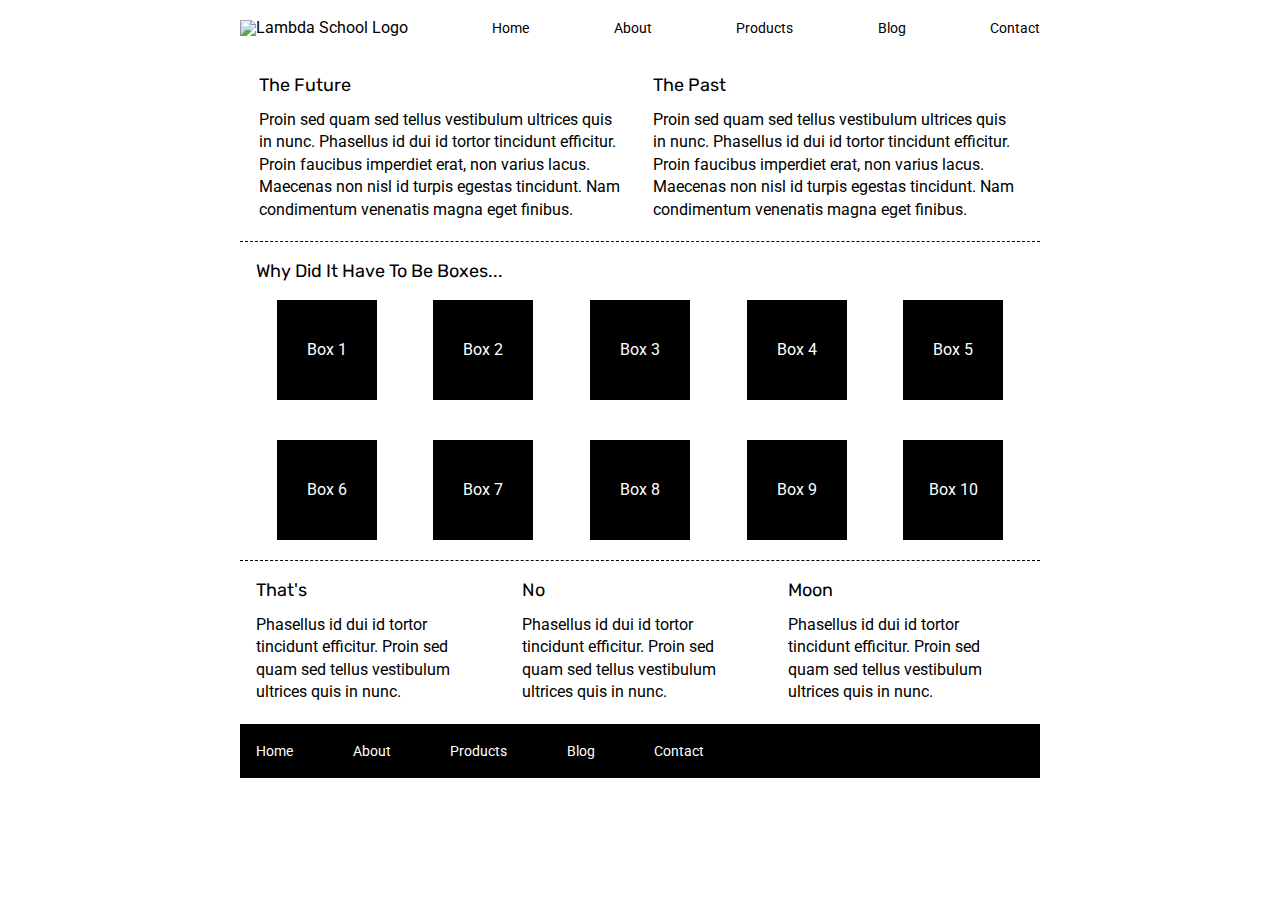
==== index.html @ b2dfbb44 "Navigation header added" ====
<!doctype html>

<html lang="en">
<head>
  <meta charset="utf-8">

  <title>Sprint Challenge - Home</title>

  <link href="https://fonts.googleapis.com/css?family=Roboto|Rubik" rel="stylesheet">
  <link rel="stylesheet" href="css/index.css">

</head>

<body>
    <div class="container">
    	<header>
			<nav>
				<img src="img/lambda-black.png" alt="Lambda School Logo">
				<a href="#">Home</a>
				<a href="#">About</a>
				<a href="#">Products</a>
				<a href="#">Blog</a>
				<a href="#">Contact</a>
			</nav> 
		</header>  
        <section class="top-content">
            <div class="text-container">
                <h2>The Future</h2>
                <p>Proin sed quam sed tellus vestibulum ultrices quis in nunc. Phasellus id dui id tortor tincidunt efficitur. Proin faucibus imperdiet erat, non varius lacus. Maecenas non nisl id turpis egestas tincidunt. Nam condimentum venenatis magna eget finibus.</p>
            </div>
            <div class="text-container">
                <h2>The Past</h2>
                <p>Proin sed quam sed tellus vestibulum ultrices quis in nunc. Phasellus id dui id tortor tincidunt efficitur. Proin faucibus imperdiet erat, non varius lacus. Maecenas non nisl id turpis egestas tincidunt. Nam condimentum venenatis magna eget finibus.</p>
            </div>
        </section>
        
        <section class="middle-content">
        
            <h2>Why Did It Have To Be Boxes...</h2>
            
            <div class="boxes">
                <div class="box">Box 1</div>
                <div class="box">Box 2</div>
                <div class="box">Box 3</div>
                <div class="box">Box 4</div>
                <div class="box">Box 5</div>
                <div class="box">Box 6</div>
                <div class="box">Box 7</div>
                <div class="box">Box 8</div>
                <div class="box">Box 9</div>
                <div class="box">Box 10</div>
            </div>
        
        </section>

        <section class="bottom-content">

            <div class="text-container">
                <h2>That's</h2>
                <p>Phasellus id dui id tortor tincidunt efficitur. Proin sed quam sed tellus vestibulum ultrices quis in nunc.</p>
            </div>
            <div class="text-container">
                <h2>No</h2>
                <p>Phasellus id dui id tortor tincidunt efficitur. Proin sed quam sed tellus vestibulum ultrices quis in nunc.</p>
            </div>
            <div class="text-container">
                <h2>Moon</h2>
                <p>Phasellus id dui id tortor tincidunt efficitur. Proin sed quam sed tellus vestibulum ultrices quis in nunc.</p>
            </div>

        </section>
        
        <footer>
            <nav>
                <a href="#">Home</a>
                <a href="#">About</a>
                <a href="#">Products</a>
                <a href="#">Blog</a>
                <a href="#">Contact</a>
            </nav>
        </footer>
    </div><!-- container -->        
</body>
</html>
---- css/index.css ----
/* http://meyerweb.com/eric/tools/css/reset/ 
   v2.0 | 20110126
   License: none (public domain)
*/

html, body, div, span, applet, object, iframe,
h1, h2, h3, h4, h5, h6, p, blockquote, pre,
a, abbr, acronym, address, big, cite, code,
del, dfn, em, img, ins, kbd, q, s, samp,
small, strike, strong, sub, sup, tt, var,
b, u, i, center,
dl, dt, dd, ol, ul, li,
fieldset, form, label, legend,
table, caption, tbody, tfoot, thead, tr, th, td,
article, aside, canvas, details, embed, 
figure, figcaption, footer, header, hgroup, 
menu, nav, output, ruby, section, summary,
time, mark, audio, video {
	margin: 0;
	padding: 0;
	border: 0;
	font-size: 100%;
	font: inherit;
	vertical-align: baseline;
}
/* HTML5 display-role reset for older browsers */
article, aside, details, figcaption, figure, 
footer, header, hgroup, menu, nav, section {
	display: block;
}
body {
	line-height: 1;
}
ol, ul {
	list-style: none;
}
blockquote, q {
	quotes: none;
}
blockquote:before, blockquote:after,
q:before, q:after {
	content: '';
	content: none;
}
table {
	border-collapse: collapse;
	border-spacing: 0;
}

* {
    box-sizing: border-box;
}

html, body {
    height: 100%;
    font-family: 'Roboto', sans-serif;
}

h1, h2, h3, h4, h5 {
    font-size: 18px;
    margin-bottom: 15px;
    font-family: 'Rubik', sans-serif;
}

p {
    line-height: 1.4;
}

a {
	font-size: 14px;
	text-decoration: none;
	color: black;
}

.container {
    width: 800px;
    margin: 0 auto;
}

header {
	width: 100%;
	margin: 20px 0 40px 0;
}

header nav {
	display: flex;
	justify-content: space-between;
	align-items: baseline;
}

.top-content {
    display: flex;
    flex-wrap: wrap;
    justify-content: space-evenly;
    margin-bottom: 20px;
    border-bottom: 1px dashed black;
}

.top-content .text-container {
    width: 48%;
    padding: 0 1%;
    padding-bottom: 20px;  
}

.middle-content {
    margin-bottom: 20px;
    border-bottom: 1px dashed black;
}

.middle-content h2 {
    padding: 0 2%;
    margin-bottom: 0;
}

.middle-content .boxes {
    display: flex;
    flex-wrap: wrap;
    justify-content: space-evenly;
}

.middle-content .boxes .box {
    width: 12.5%;
    height: 100px;
    background: black;
    margin: 20px 2.5%;
    color: white;
    display: flex;
    align-items: center;
    justify-content: center;
}

.bottom-content {
    display: flex;
    margin: 0 2% 20px;
    justify-content: space-around;
}

.bottom-content .text-container {
    padding-right: 4%;
}

.bottom-content .text-container:last-child {
    padding-right: 0;
}

footer {
    width: 100%;
    background: black;
}

footer nav {
    width: 60%;
    display: flex;
    justify-content: space-between;
    align-items: center;
    padding: 20px 2%;
    font-size: 14px;
}

footer nav a {
    color: white;
    text-decoration: none;
}
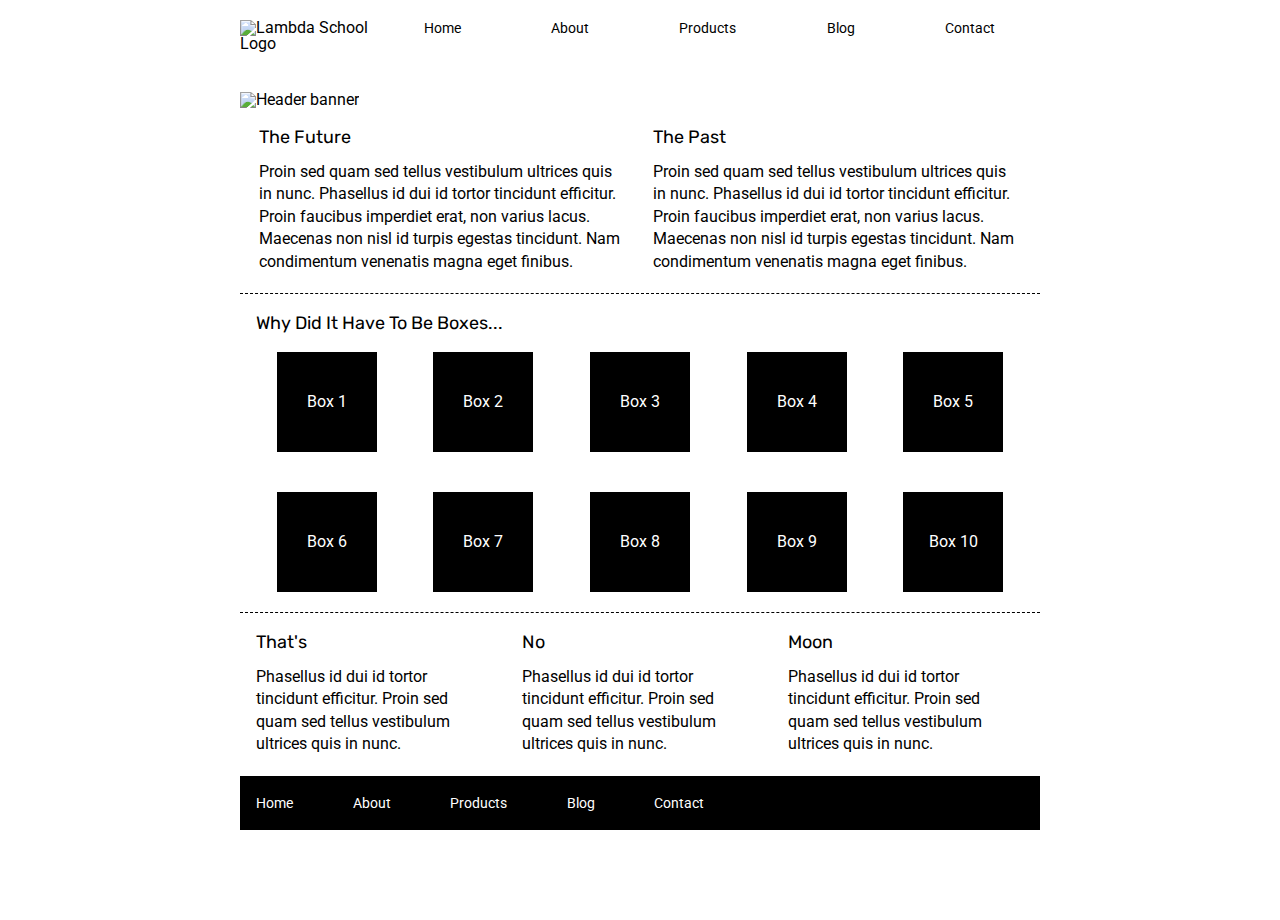
==== commit d99c025e: "Completed header and navigation of home page, linked About page in nav" ====
--- a/index.html
+++ b/index.html
@@ -14,15 +14,19 @@
 <body>
     <div class="container">
     	<header>
+    		
 			<nav>
-				<img src="img/lambda-black.png" alt="Lambda School Logo">
+				<img id="logo" src="img/lambda-black.png" alt="Lambda School Logo">
+				<div class="menu">
 				<a href="#">Home</a>
-				<a href="#">About</a>
+				<a href="about.html">About</a>
 				<a href="#">Products</a>
 				<a href="#">Blog</a>
 				<a href="#">Contact</a>
+				</div>
 			</nav> 
 		</header>  
+       <img class="header-img" src="img/jumbo.jpg" alt="Header banner">
         <section class="top-content">
             <div class="text-container">
                 <h2>The Future</h2>
--- a/css/index.css
+++ b/css/index.css
@@ -77,6 +77,8 @@
     margin: 0 auto;
 }
 
+
+
 header {
 	width: 100%;
 	margin: 20px 0 40px 0;
@@ -84,8 +86,22 @@
 
 header nav {
 	display: flex;
-	justify-content: space-between;
+/*	justify-content: */
 	align-items: baseline;
+}
+
+.menu {
+	width: 100%;
+	display: flex;
+	justify-content: space-around;
+}
+
+
+
+
+
+.header-img {
+	margin-bottom: 20px;
 }
 
 .top-content {
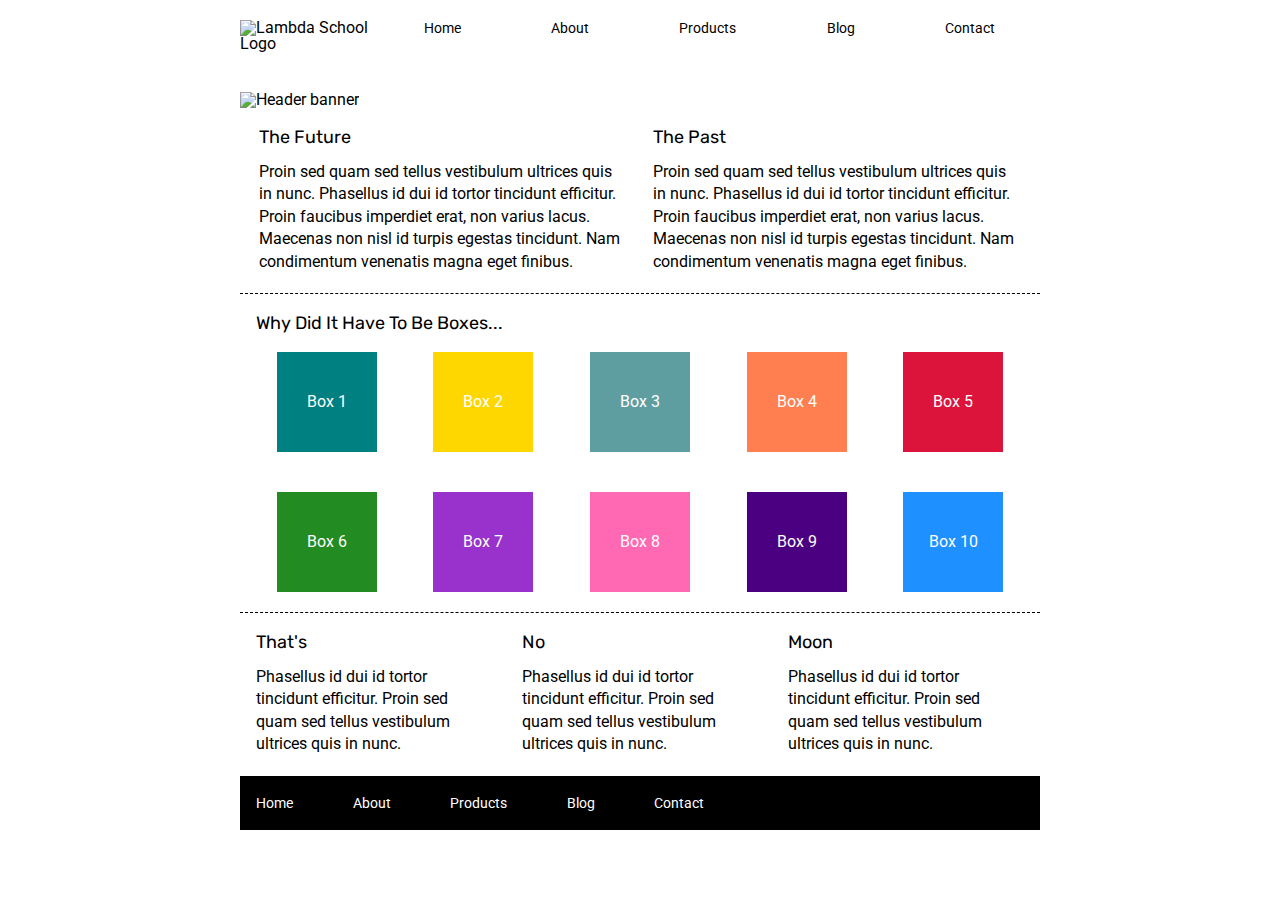
==== commit 94593f63: "Changed CSS style of boxes on the home page" ====
--- a/index.html
+++ b/index.html
@@ -43,16 +43,16 @@
             <h2>Why Did It Have To Be Boxes...</h2>
             
             <div class="boxes">
-                <div class="box">Box 1</div>
-                <div class="box">Box 2</div>
-                <div class="box">Box 3</div>
-                <div class="box">Box 4</div>
-                <div class="box">Box 5</div>
-                <div class="box">Box 6</div>
-                <div class="box">Box 7</div>
-                <div class="box">Box 8</div>
-                <div class="box">Box 9</div>
-                <div class="box">Box 10</div>
+                <div class="box" id="box1">Box 1</div>
+                <div class="box" id="box2">Box 2</div>
+                <div class="box" id="box3">Box 3</div>
+                <div class="box" id="box4">Box 4</div>
+                <div class="box" id="box5">Box 5</div>
+                <div class="box" id="box6">Box 6</div>
+                <div class="box" id="box7">Box 7</div>
+                <div class="box" id="box8">Box 8</div>
+                <div class="box" id="box9">Box 9</div>
+                <div class="box" id="box10">Box 10</div>
             </div>
         
         </section>
--- a/css/index.css
+++ b/css/index.css
@@ -78,6 +78,7 @@
 }
 
 
+/* Start Header */
 
 header {
 	width: 100%;
@@ -96,13 +97,14 @@
 	justify-content: space-around;
 }
 
-
-
-
-
 .header-img {
 	margin-bottom: 20px;
 }
+
+/* End Header */
+
+
+/* Start Top content */
 
 .top-content {
     display: flex;
@@ -117,6 +119,11 @@
     padding: 0 1%;
     padding-bottom: 20px;  
 }
+
+/* End Top Content */
+
+
+/* Start Middle Content */
 
 .middle-content {
     margin-bottom: 20px;
@@ -145,6 +152,10 @@
     justify-content: center;
 }
 
+/* End Middle Content */
+
+/* Start Bottom Content */
+
 .bottom-content {
     display: flex;
     margin: 0 2% 20px;
@@ -158,6 +169,10 @@
 .bottom-content .text-container:last-child {
     padding-right: 0;
 }
+
+/* End Bottom Content */
+
+/* Start Footer */
 
 footer {
     width: 100%;
@@ -176,4 +191,37 @@
 footer nav a {
     color: white;
     text-decoration: none;
-}+}
+
+/* End Footer */
+
+#box1{ 
+	background-color:  teal;
+}
+ #box2{ 
+	 background-color:  gold;
+}
+ #box3{ 
+	 background-color:  cadetblue;
+}
+ #box4{ 
+	 background-color:  coral;
+}
+ #box5{ 
+	 background-color:  crimson;
+}
+ #box6{ 
+	 background-color:  forestgreen;
+}
+ #box7{ 
+	 background-color:  darkorchid;
+}
+ #box8{ 
+	 background-color:  hotpink;
+}
+ #box9{ 
+	 background-color:  indigo;
+}
+ #box10{ 
+	 background-color:  dodgerblue;
+}
